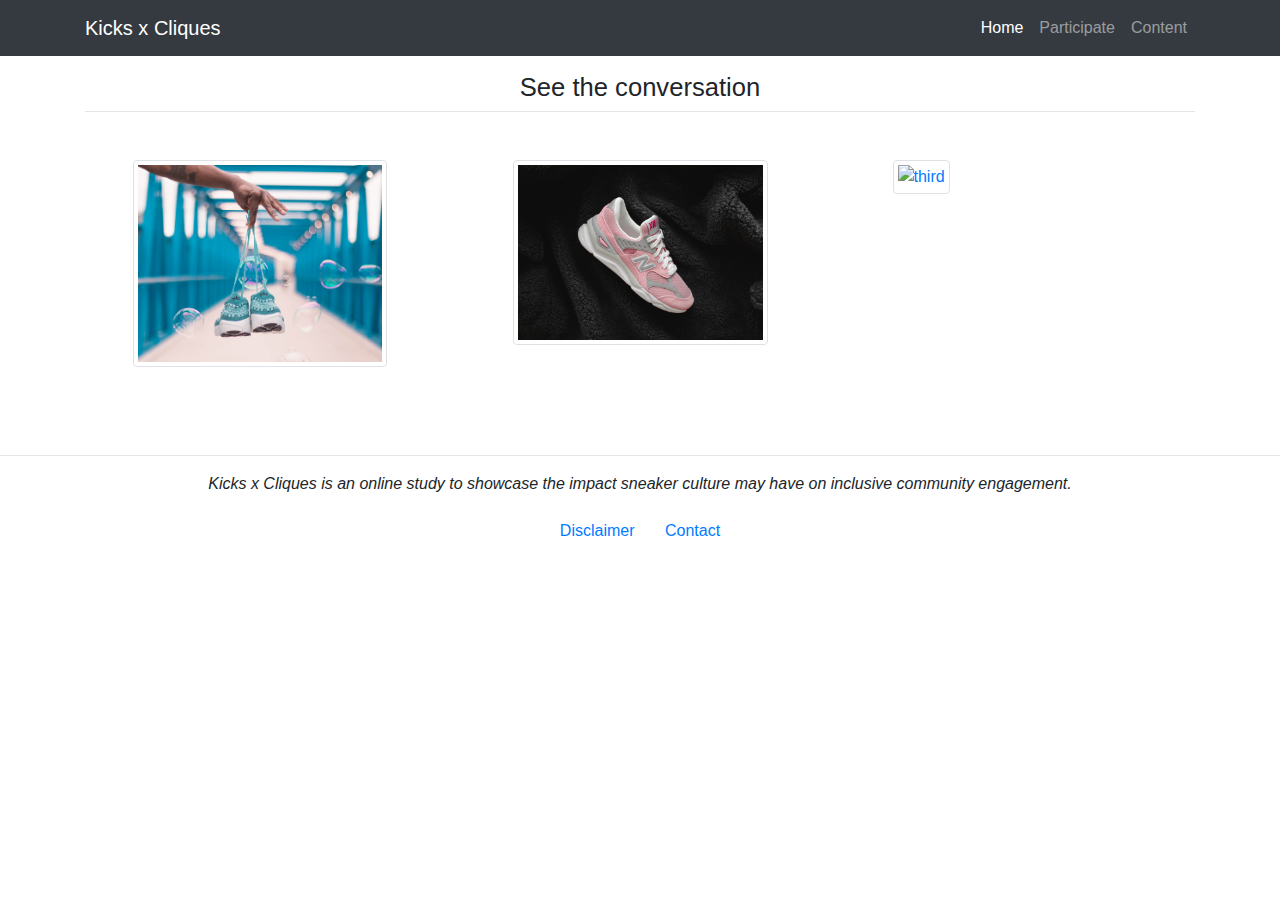
==== content.html @ 779d3080 "links + page updates" ====
<!DOCTYPE html>
  <html>
    <head>
      <title>  </title>

      <!--links to pages -->
        <link rel= "stylesheet" href = "./styles/style.css">
        <!-- jQuery must come first to prevent bootstrap error -->
        <script src = "./scripts/jquery-3.3.1.slim.min.js"> </script>
        <link rel = "stylesheet" href = "./styles/bootstrap.min.css">
        <script src = "./scripts/bootstrap.bundle.min.js"> </script>



    </head>

    <body>

      <!-- <div class = "menuBar">
        <!-- The <pre> represents pre-formatted text. This is to help keep
            spacing even between menu items.-->
        <!-- <pre>
          <center>
            About  Contact  Join/Participate  Disclaimer  Resources
          </center>
        </pre>

      <div> --> -->



        <!-- Navigation Bar-->
          <nav class="navbar navbar-expand-lg navbar-dark bg-dark fixed-top">
            <div class="container">
              <a class="navbar-brand" href="#">Kicks x Cliques</a>
              <button class="navbar-toggler" type="button" data-toggle="collapse" data-target="#navbarResponsive" aria-controls="navbarResponsive" aria-expanded="false" aria-label="Toggle navigation">
                    <span class="navbar-toggler-icon"></span>
                  </button>
              <div class="collapse navbar-collapse" id="navbarResponsive">
                <ul class="navbar-nav ml-auto">
                  <li class="nav-item active">
                    <a class="nav-link" href="#">Home
                          <span class="sr-only">(current)</span>
                        </a>
                  </li>
                <!-- <li class="nav-item">
                  <a class="nav-link" href="#">About</a>
                </li> -->
                <li class="nav-item">
                  <a class="nav-link" href="upload.html">Participate</a>
                </li>
                <li class="nav-item">
                  <a class="nav-link" href="content.html">Content</a>
                </li>
                  <!-- <li class="nav-item">
                    <a class="nav-link" href="#">About</a>
                  </li> -->
                  <!-- <li class="nav-item">
                    <a class="nav-link" href="participate.html">Participate</a>
                  </li> -->
                  <!-- <li class="nav-item">
                    <a class="nav-link" href="#">Contact</a>
                  </li> -->
                </ul>
              </div>
            </div>
          </nav>

          <header>
            <!-- Carousel slider and indicators at the bottom -->
            <!-- <div id="carouselExampleIndicators" class="carousel slide" data-ride="carousel">
              <ol class="carousel-indicators">
                <li data-target="#carouselExampleIndicators" data-slide-to="0" class="active"></li>
                <li data-target="#carouselExampleIndicators" data-slide-to="1"></li>
                <li data-target="#carouselExampleIndicators" data-slide-to="2"></li>
              </ol>
              <div class="carousel-inner" role="listbox" style="width:100%; height:100% !important;">
                <!-- Slide One - Set the background image for this slide in the line below -->
                <!-- <div class="carousel-item active" style="background-image: url('./imgs/pinkJs.jpg')">
                  <div class="carousel-caption d-none d-md-block">
                    <!-- <h3 class="display-4">First Slide</h3>
                    <p class="lead">This is a description for the first slide.</p> -->
                  <!-- </div>
                </div> -->
                <!-- Slide Two - Set the background image for this slide in the line below -->
                <!-- <div class="carousel-item" style="background-image: url('./imgs/hightopaf1.jpg')">
                  <div class="carousel-caption d-none d-md-block">
                    <!-- <h3 class="display-4">Second Slide</h3>
                    <p class="lead">This is a description for the second slide.</p> -->
                  <!-- </div>
                </div> -->
                <!-- Slide Three - Set the background image for this slide in the line below -->
                <!-- <div class="carousel-item" style="background-image: url('./imgs/chucks.jpg')">
                  <div class="carousel-caption d-none d-md-block"> -->
                    <!-- <h3 class="display-4">Third Slide</h3>
                    <p class="lead">This is a description for the third slide.</p> -->
                  <!-- </div>
                </div> -->
              <!-- </div>  -->

              <!-- the slider links at the bottom of the image to select an image to see -->
              <!-- <a class="carousel-control-prev" href="#carouselExampleIndicators" role="button" data-slide="prev">
                    <span class="carousel-control-prev-icon" aria-hidden="true"></span>
                    <span class="sr-only">Previous</span>
                  </a>
              <a class="carousel-control-next" href="#carouselExampleIndicators" role="button" data-slide="next">
                    <span class="carousel-control-next-icon" aria-hidden="true"></span>
                    <span class="sr-only">Next</span>
                  </a>
            </div> -->
          </header>

        <!-- Page Content -->
          <section class="py-5">
            <div class="container">
              <!-- <h1 class="font-weight-light">Half Page Image Slider</h1> -->
              <!-- <p class="statement" style="text-align:center" > It's more than just a shoe. Footwear can change lives. Kicks can impact communities. </p> -->
              <!-- <p class="lead">The background images for the slider are set directly in the HTML using inline CSS. The images in this snippet are from <a href="https://unsplash.com">Unsplash</a>!</p> -->
            <!-- </div>
          </section>

  <!-- CURRENT Thumbnails content -->
  <h1 class="font-weight-light text-center" style="font-size:160%"> See the conversation </h1>
    <hr class="mt-2 mb-5">
      <div class="row text-center text-lg-left">
          <div class="col-lg-3 col-md-4 col-6 mx-auto">
            <a href="#" class="d-block mb-4 h-100">
                  <img class="img-fluid img-thumbnail" src="./imgs/bluenikes.jpg" alt="first">
                </a>
          </div>

          <div class="col-lg-3 col-md-4 col-6 mx-auto">
            <a href="#" class="d-block mb-4 h-100">
                  <img class="img-fluid img-thumbnail" src="./imgs/newbalance.jpg" alt="second">
                </a>
          </div>
          <div class="col-lg-3 col-md-4 col-6 mx-auto">
            <a href="#" class="rounded mx-auto d-block">
                  <img class="img-fluid img-thumbnail" src="./imgs/adidas.jpg" class ="rounded mx-auto d-block" alt="third">
                </a>
          </div>

        </div>

        <!-- Thumbnail content -->
        <!-- <section class="py-6"> -->
        <!-- <div class="container2"> -->
            <!-- Page Content -->
              <!-- <div class="container2">

              <h1 class="font-weight-light text-center text-lg-left mt-4 mb-0"> See the conversation </h1>

              <hr class="mt-2 mb-5">

              <div class="row text-center text-lg-left"> -->

                <!-- <div class="col-6 mx-auto">
                  <a href="#" class="d-block mb-4 h-100">
                        <img class="img-fluid img-thumbnail" src="https://source.unsplash.com/pWkk7iiCoDM/400x300" alt="first">
                      </a>
                </div> -->
                <!-- <div class="col-lg-3 col-md-4 col-6 mx-auto">
                  <a href="#" class="d-block mb-4 h-100">
                        <img class="img-fluid img-thumbnail" src="https://source.unsplash.com/aob0ukAYfuI/400x300" alt="second">
                      </a>
                </div>
                <div class="col-lg-3 col-md-4 col-6">
                  <a href="#" class="rounded mx-auto d-block">
                        <img class="img-fluid img-thumbnail" src="https://source.unsplash.com/EUfxH-pze7s/400x300" class ="rounded mx-auto d-block" alt="third">
                      </a>
                </div> -->

                <!-- d-block mb-4 h-100 col-lg-3 col-md-4 col-6 -->

                <!-- <div class="col-lg-3 col-md-4 col-6">
                  <a href="#" class="d-block mb-4 h-100">
                        <img class="img-fluid img-thumbnail" src="https://source.unsplash.com/M185_qYH8vg/400x300" alt="">
                      </a>
                </div>
                <div class="col-lg-3 col-md-4 col-6">
                  <a href="#" class="d-block mb-4 h-100">
                        <img class="img-fluid img-thumbnail" src="https://source.unsplash.com/sesveuG_rNo/400x300" alt="">
                      </a>
                </div>
                <div class="col-lg-3 col-md-4 col-6">
                  <a href="#" class="d-block mb-4 h-100">
                        <img class="img-fluid img-thumbnail" src="https://source.unsplash.com/AvhMzHwiE_0/400x300" alt="">
                      </a>
                </div>
                <div class="col-lg-3 col-md-4 col-6">
                  <a href="#" class="d-block mb-4 h-100">
                        <img class="img-fluid img-thumbnail" src="https://source.unsplash.com/2gYsZUmockw/400x300" alt="">
                      </a>
                </div>
                <div class="col-lg-3 col-md-4 col-6">
                  <a href="#" class="d-block mb-4 h-100">
                        <img class="img-fluid img-thumbnail" src="https://source.unsplash.com/EMSDtjVHdQ8/400x300" alt="">
                      </a>
                </div>
                <div class="col-lg-3 col-md-4 col-6">
                  <a href="#" class="d-block mb-4 h-100">
                        <img class="img-fluid img-thumbnail" src="https://source.unsplash.com/8mUEy0ABdNE/400x300" alt="">
                      </a>
                </div>
                <div class="col-lg-3 col-md-4 col-6">
                  <a href="#" class="d-block mb-4 h-100">
                        <img class="img-fluid img-thumbnail" src="https://source.unsplash.com/G9Rfc1qccH4/400x300" alt="">
                      </a>
                </div>
                <div class="col-lg-3 col-md-4 col-6">
                  <a href="#" class="d-block mb-4 h-100">
                        <img class="img-fluid img-thumbnail" src="https://source.unsplash.com/aJeH0KcFkuc/400x300" alt="">
                      </a>
                </div>
                <div class="col-lg-3 col-md-4 col-6">
                  <a href="#" class="d-block mb-4 h-100">
                        <img class="img-fluid img-thumbnail" src="https://source.unsplash.com/p2TQ-3Bh3Oo/400x300" alt="">
                      </a>
                </div> -->
              </div>

              </div>
              <!-- /.container -->

          <!-- </div> -->
        </section>

    <!-- resources -->
        <!-- <section>

          <div class="resources">
              <h2> Resources  </h2>

              <button type="button" class="btn btn-primary">Dr. Jess Live Q&A</button>

              <button type="button" class="btn btn-primary">NAMI</button>

          </div>

        </section> -->


    <!-- disclaimer-->
      <section>

        <div class="disclaimer">
          <!-- <h2> Resources  </h2> -->
          <hr>
          <p> Kicks x Cliques is an online study to showcase the impact sneaker culture may have on inclusive community engagement. </p>
          <button type="button" class="btn btn-link">Disclaimer</button>

          <button type="button" class="btn btn-link">Contact</button>
        </div>

      </section>

    </body>

    <!--links to pages -->
    <!--links to pages -->
      <link rel= "stylesheet" href = "./styles/style.css">
      <!-- jQuery must come first to prevent bootstrap error -->
      <script src = "./scripts/jquery-3.3.1.slim.min.js"> </script>
      <link rel = "stylesheet" href = "./styles/bootstrap.min.css">
      <script src = "./scripts/bootstrap.bundle.min.js"> </script>



  </html>
---- styles/style.css ----
/* Source: https://startbootstrap.com/snippets/half-slider/ */

  .carousel-item {
    height: 40vh;
    min-height: 35px;
    background: no-repeat center center scroll;
    -webkit-background-size: cover;
    -moz-background-size: cover;
    -o-background-size: cover;
    background-size: cover;
  }

.py-5{
  /* border-style: inset; */
}

.thumbnailDiv{
  text-lg-left
  font-weight: lighter;
   text-center  mt-4 mb-0
}


/* applies sizing for all thumbnails  */
.container2 {

  height: 100%;
  width: 75%;
  text-align:center;
  display:inline-block;
  /* adisplay:inline; */
  float:none;

}

/* styling for  */
.disclaimer p{
  font-style: italic;
}

.disclaimer{
  text-align: center;
  vertical-align: bottom;

}

/* splitting the screen in half */
    .split {
      height: 100%;
      width: 50%;
      position: fixed;
      z-index: 1;
      top: 0;
      overflow-x: hidden;
      padding-top: 20px;
    }

    /* Control the left side */
    .left {
      left: 0;
      /* background-color: #111; */
    }

    /* Control the right side */
    .right {
      right: 0;
      /* background-color: red; */
    }

    /* If you want the content centered horizontally and vertically */
    .centered {
      position: absolute;
      top: 50%;
      left: 50%;
      transform: translate(-50%, -50%);
      text-align: center;
    }

    /* Style the image inside the centered container, if needed */
    .centered img {
      width: 150px;
      border-radius: 50%;
    }

.statement{
font-family: "Helvetica Neue", Helvetica, Arial, sans-serif;
font-size: 28px;
}
---- styles/style.css ----
/* Source: https://startbootstrap.com/snippets/half-slider/ */

  .carousel-item {
    height: 40vh;
    min-height: 35px;
    background: no-repeat center center scroll;
    -webkit-background-size: cover;
    -moz-background-size: cover;
    -o-background-size: cover;
    background-size: cover;
  }

.py-5{
  /* border-style: inset; */
}

.thumbnailDiv{
  text-lg-left
  font-weight: lighter;
   text-center  mt-4 mb-0
}


/* applies sizing for all thumbnails  */
.container2 {

  height: 100%;
  width: 75%;
  text-align:center;
  display:inline-block;
  /* adisplay:inline; */
  float:none;

}

/* styling for  */
.disclaimer p{
  font-style: italic;
}

.disclaimer{
  text-align: center;
  vertical-align: bottom;

}

/* splitting the screen in half */
    .split {
      height: 100%;
      width: 50%;
      position: fixed;
      z-index: 1;
      top: 0;
      overflow-x: hidden;
      padding-top: 20px;
    }

    /* Control the left side */
    .left {
      left: 0;
      /* background-color: #111; */
    }

    /* Control the right side */
    .right {
      right: 0;
      /* background-color: red; */
    }

    /* If you want the content centered horizontally and vertically */
    .centered {
      position: absolute;
      top: 50%;
      left: 50%;
      transform: translate(-50%, -50%);
      text-align: center;
    }

    /* Style the image inside the centered container, if needed */
    .centered img {
      width: 150px;
      border-radius: 50%;
    }

.statement{
font-family: "Helvetica Neue", Helvetica, Arial, sans-serif;
font-size: 28px;
}
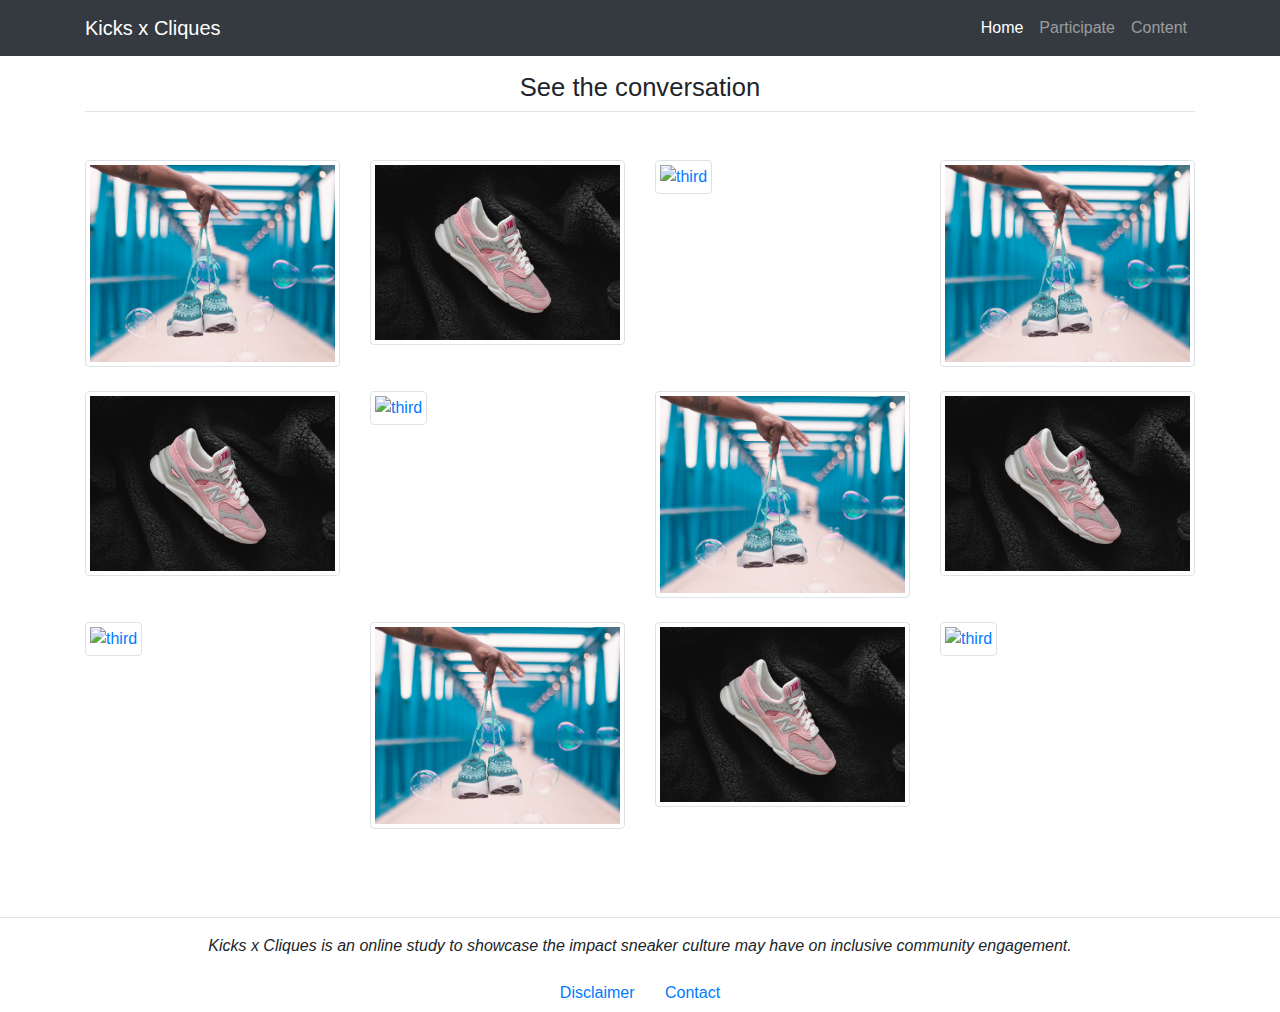
==== commit f9bba393: "updates to disclaimer page and header" ====
--- a/content.html
+++ b/content.html
@@ -141,6 +141,57 @@
                 </a>
           </div>
 
+          <div class="col-lg-3 col-md-4 col-6 mx-auto">
+            <a href="#" class="d-block mb-4 h-100">
+                  <img class="img-fluid img-thumbnail" src="./imgs/bluenikes.jpg" alt="first">
+                </a>
+          </div>
+
+          <div class="col-lg-3 col-md-4 col-6 mx-auto">
+            <a href="#" class="d-block mb-4 h-100">
+                  <img class="img-fluid img-thumbnail" src="./imgs/newbalance.jpg" alt="second">
+                </a>
+          </div>
+          <div class="col-lg-3 col-md-4 col-6 mx-auto">
+            <a href="#" class="rounded mx-auto d-block">
+                  <img class="img-fluid img-thumbnail" src="./imgs/adidas.jpg" class ="rounded mx-auto d-block" alt="third">
+                </a>
+          </div>
+
+          <div class="col-lg-3 col-md-4 col-6 mx-auto">
+            <a href="#" class="d-block mb-4 h-100">
+                  <img class="img-fluid img-thumbnail" src="./imgs/bluenikes.jpg" alt="first">
+                </a>
+          </div>
+
+          <div class="col-lg-3 col-md-4 col-6 mx-auto">
+            <a href="#" class="d-block mb-4 h-100">
+                  <img class="img-fluid img-thumbnail" src="./imgs/newbalance.jpg" alt="second">
+                </a>
+          </div>
+          <div class="col-lg-3 col-md-4 col-6 mx-auto">
+            <a href="#" class="rounded mx-auto d-block">
+                  <img class="img-fluid img-thumbnail" src="./imgs/adidas.jpg" class ="rounded mx-auto d-block" alt="third">
+                </a>
+          </div>
+
+          <div class="col-lg-3 col-md-4 col-6 mx-auto">
+            <a href="#" class="d-block mb-4 h-100">
+                  <img class="img-fluid img-thumbnail" src="./imgs/bluenikes.jpg" alt="first">
+                </a>
+          </div>
+
+          <div class="col-lg-3 col-md-4 col-6 mx-auto">
+            <a href="#" class="d-block mb-4 h-100">
+                  <img class="img-fluid img-thumbnail" src="./imgs/newbalance.jpg" alt="second">
+                </a>
+          </div>
+          <div class="col-lg-3 col-md-4 col-6 mx-auto">
+            <a href="#" class="rounded mx-auto d-block">
+                  <img class="img-fluid img-thumbnail" src="./imgs/adidas.jpg" class ="rounded mx-auto d-block" alt="third">
+                </a>
+          </div>
+
         </div>
 
         <!-- Thumbnail content -->
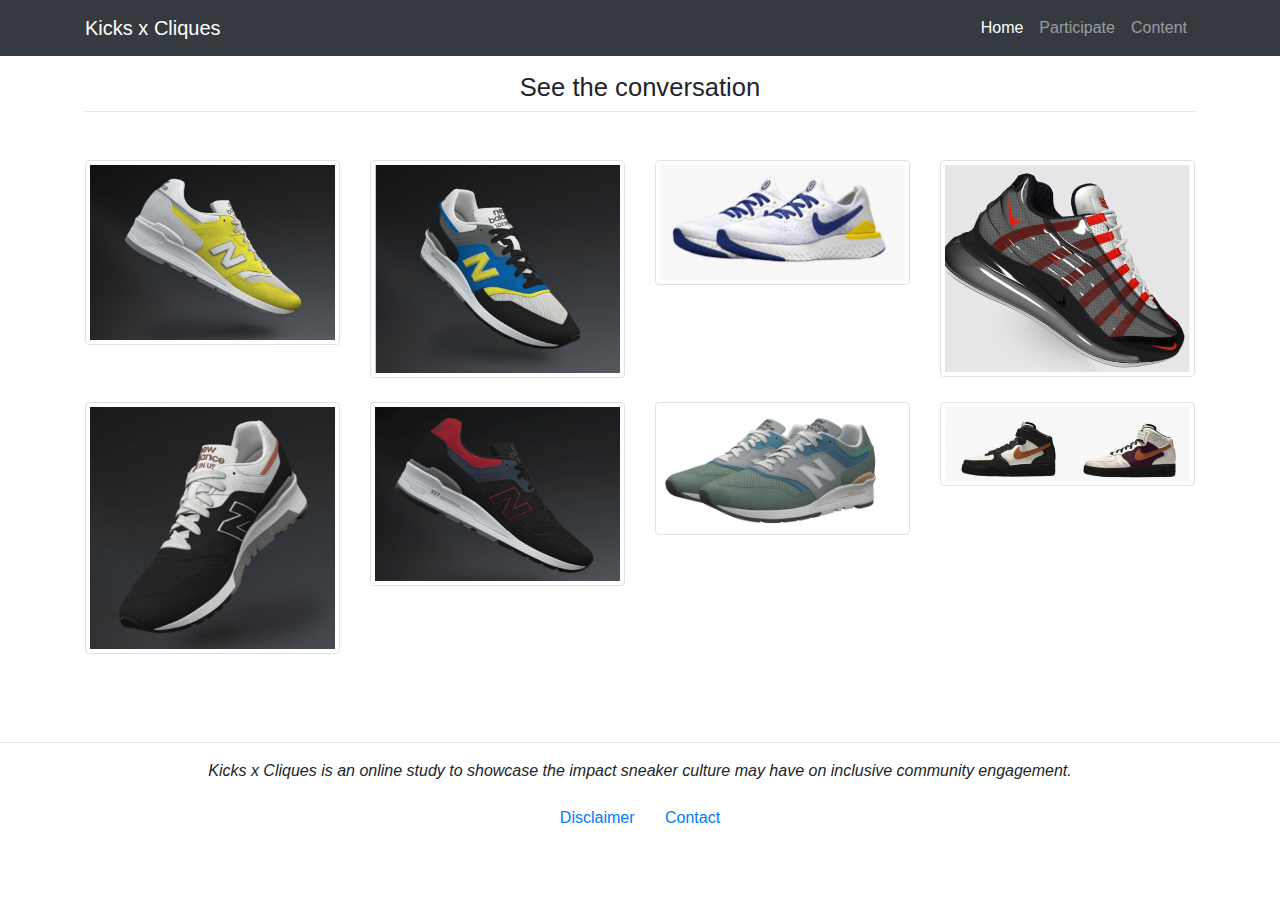
==== commit 6fa0e97d: "added images" ====
--- a/content.html
+++ b/content.html
@@ -40,7 +40,7 @@
               <div class="collapse navbar-collapse" id="navbarResponsive">
                 <ul class="navbar-nav ml-auto">
                   <li class="nav-item active">
-                    <a class="nav-link" href="#">Home
+                    <a class="nav-link" href="index.html">Home
                           <span class="sr-only">(current)</span>
                         </a>
                   </li>
@@ -126,16 +126,50 @@
       <div class="row text-center text-lg-left">
           <div class="col-lg-3 col-md-4 col-6 mx-auto">
             <a href="#" class="d-block mb-4 h-100">
-                  <img class="img-fluid img-thumbnail" src="./imgs/bluenikes.jpg" alt="first">
-                </a>
-          </div>
-
-          <div class="col-lg-3 col-md-4 col-6 mx-auto">
-            <a href="#" class="d-block mb-4 h-100">
-                  <img class="img-fluid img-thumbnail" src="./imgs/newbalance.jpg" alt="second">
-                </a>
-          </div>
-          <div class="col-lg-3 col-md-4 col-6 mx-auto">
+                  <img class="img-fluid img-thumbnail" src="./imgs/s1.png" alt="first">
+                </a>
+          </div>
+
+          <div class="col-lg-3 col-md-4 col-6 mx-auto">
+            <a href="#" class="d-block mb-4 h-100">
+                  <img class="img-fluid img-thumbnail" src="./imgs/s2.png" alt="second">
+                </a>
+          </div>
+          <div class="col-lg-3 col-md-4 col-6 mx-auto">
+            <a href="#" class="rounded mx-auto d-block">
+                  <img class="img-fluid img-thumbnail" src="./imgs/s3.png" class ="rounded mx-auto d-block" alt="third">
+                </a>
+          </div>
+
+          <div class="col-lg-3 col-md-4 col-6 mx-auto">
+            <a href="#" class="d-block mb-4 h-100">
+                  <img class="img-fluid img-thumbnail" src="./imgs/s4.png" alt="first">
+                </a>
+          </div>
+
+          <div class="col-lg-3 col-md-4 col-6 mx-auto">
+            <a href="#" class="d-block mb-4 h-100">
+                  <img class="img-fluid img-thumbnail" src="./imgs/s5.png" alt="second">
+                </a>
+          </div>
+          <div class="col-lg-3 col-md-4 col-6 mx-auto">
+            <a href="#" class="rounded mx-auto d-block">
+                  <img class="img-fluid img-thumbnail" src="./imgs/s6.png" class ="rounded mx-auto d-block" alt="third">
+                </a>
+          </div>
+
+          <div class="col-lg-3 col-md-4 col-6 mx-auto">
+            <a href="#" class="d-block mb-4 h-100">
+                  <img class="img-fluid img-thumbnail" src="./imgs/s7.png" alt="first">
+                </a>
+          </div>
+
+          <div class="col-lg-3 col-md-4 col-6 mx-auto">
+            <a href="#" class="d-block mb-4 h-100">
+                  <img class="img-fluid img-thumbnail" src="./imgs/s8.png" alt="second">
+                </a>
+          </div>
+          <!-- <div class="col-lg-3 col-md-4 col-6 mx-auto">
             <a href="#" class="rounded mx-auto d-block">
                   <img class="img-fluid img-thumbnail" src="./imgs/adidas.jpg" class ="rounded mx-auto d-block" alt="third">
                 </a>
@@ -156,41 +190,7 @@
             <a href="#" class="rounded mx-auto d-block">
                   <img class="img-fluid img-thumbnail" src="./imgs/adidas.jpg" class ="rounded mx-auto d-block" alt="third">
                 </a>
-          </div>
-
-          <div class="col-lg-3 col-md-4 col-6 mx-auto">
-            <a href="#" class="d-block mb-4 h-100">
-                  <img class="img-fluid img-thumbnail" src="./imgs/bluenikes.jpg" alt="first">
-                </a>
-          </div>
-
-          <div class="col-lg-3 col-md-4 col-6 mx-auto">
-            <a href="#" class="d-block mb-4 h-100">
-                  <img class="img-fluid img-thumbnail" src="./imgs/newbalance.jpg" alt="second">
-                </a>
-          </div>
-          <div class="col-lg-3 col-md-4 col-6 mx-auto">
-            <a href="#" class="rounded mx-auto d-block">
-                  <img class="img-fluid img-thumbnail" src="./imgs/adidas.jpg" class ="rounded mx-auto d-block" alt="third">
-                </a>
-          </div>
-
-          <div class="col-lg-3 col-md-4 col-6 mx-auto">
-            <a href="#" class="d-block mb-4 h-100">
-                  <img class="img-fluid img-thumbnail" src="./imgs/bluenikes.jpg" alt="first">
-                </a>
-          </div>
-
-          <div class="col-lg-3 col-md-4 col-6 mx-auto">
-            <a href="#" class="d-block mb-4 h-100">
-                  <img class="img-fluid img-thumbnail" src="./imgs/newbalance.jpg" alt="second">
-                </a>
-          </div>
-          <div class="col-lg-3 col-md-4 col-6 mx-auto">
-            <a href="#" class="rounded mx-auto d-block">
-                  <img class="img-fluid img-thumbnail" src="./imgs/adidas.jpg" class ="rounded mx-auto d-block" alt="third">
-                </a>
-          </div>
+          </div> -->
 
         </div>
 
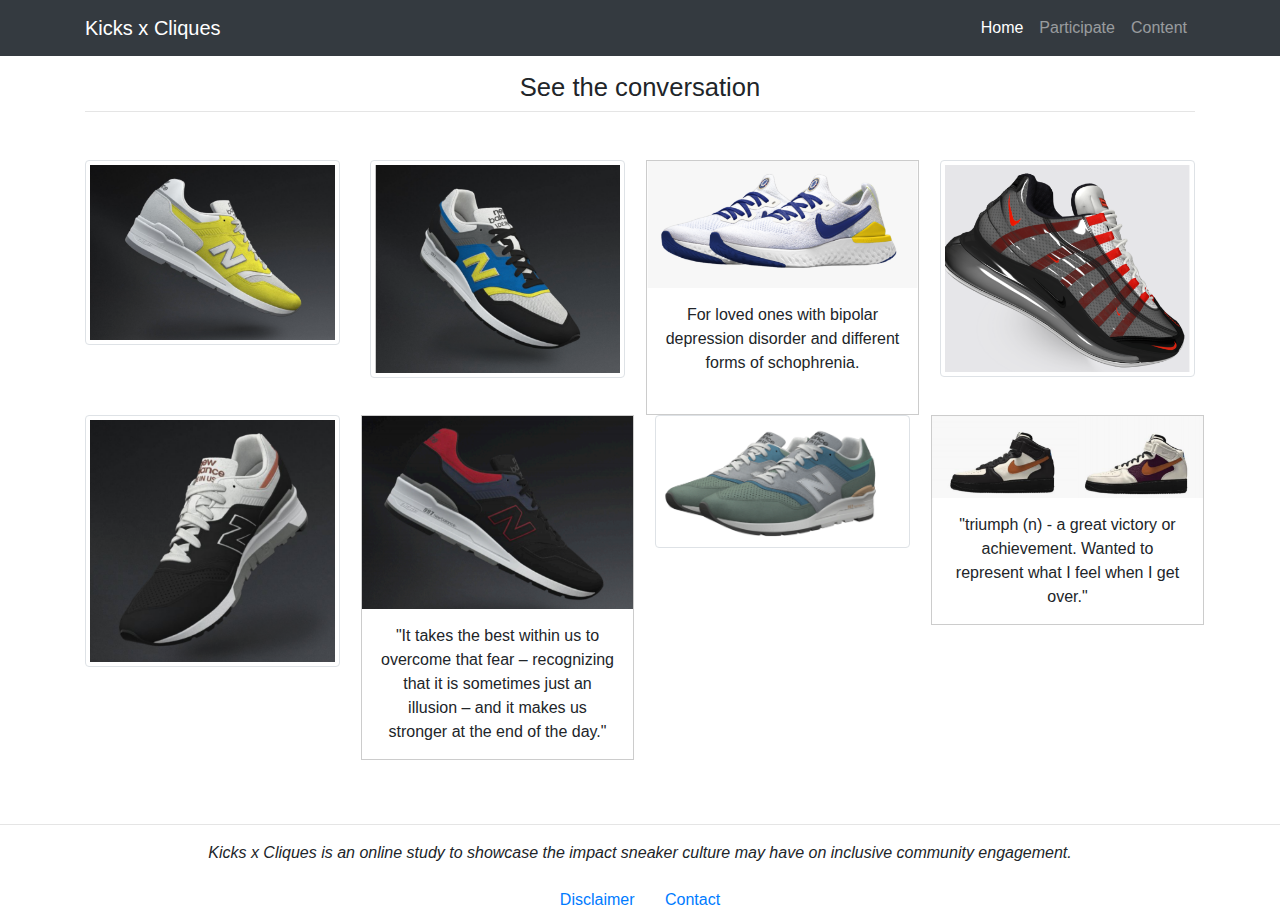
==== commit 4cbf9a0a: "added description to some images" ====
--- a/content.html
+++ b/content.html
@@ -135,12 +135,24 @@
                   <img class="img-fluid img-thumbnail" src="./imgs/s2.png" alt="second">
                 </a>
           </div>
-          <div class="col-lg-3 col-md-4 col-6 mx-auto">
+          <!-- <div class="col-lg-3 col-md-4 col-6 mx-auto">
             <a href="#" class="rounded mx-auto d-block">
                   <img class="img-fluid img-thumbnail" src="./imgs/s3.png" class ="rounded mx-auto d-block" alt="third">
                 </a>
-          </div>
-
+          </div> -->
+
+          <div class="responsive">
+            <div class="gallery">
+               <a target="_blank" href="./imgs/s3.png">
+                <img src="./imgs/s3.png" alt="Cinque Terre" width="600" height="400">
+              </a>
+              <div class="desc">For loved ones with bipolar depression disorder and different forms of schophrenia.</div>
+                <br>
+            </div>
+          </div>
+
+          <br>
+          <br>
           <div class="col-lg-3 col-md-4 col-6 mx-auto">
             <a href="#" class="d-block mb-4 h-100">
                   <img class="img-fluid img-thumbnail" src="./imgs/s4.png" alt="first">
@@ -152,11 +164,41 @@
                   <img class="img-fluid img-thumbnail" src="./imgs/s5.png" alt="second">
                 </a>
           </div>
-          <div class="col-lg-3 col-md-4 col-6 mx-auto">
-            <a href="#" class="rounded mx-auto d-block">
-                  <img class="img-fluid img-thumbnail" src="./imgs/s6.png" class ="rounded mx-auto d-block" alt="third">
-                </a>
-          </div>
+
+
+          <div class="responsive">
+            <div class="gallery">
+               <a target="_blank" href="./imgs/s6.png">
+                <img src="./imgs/s6.png" alt="Cinque Terre" width="600" height="400">
+              </a>
+              <div class="desc">"It takes the best within us to overcome that fear – recognizing that it is
+                sometimes just an illusion – and it makes us stronger at the end of the day."</div>
+            </div>
+          </div>
+
+
+          <!-- <div class="col-lg-3 col-md-4 col-6 mx-auto">
+            <div class="responsive">
+              <div class="gallery">
+                <a href="_blank" class="rounded mx-auto d-block">
+                  <img class="img-fluid img-thumbnail" src="./imgs/s6.png" class ="rounded mx-auto d-block" alt="third" width="600" height="400">
+                  <div class="overlay"> -->
+                    <!-- <div class="text">It takes the best within us to overcome that fear – recognizing that it is
+                      sometimes just an illusion – and it makes us stronger at the end of the day.</div>
+                  </div> -->
+
+                  <!-- <div class="responsive">
+                    <div class="gallery"> -->
+                      <!-- <a target="_blank" href="img_5terre.jpg"> -->
+                        <!-- <img src="img_5terre.jpg" alt="Cinque Terre" width="600" height="400"> -->
+                      <!-- </a> -->
+                      <!-- <div class="desc">Add a description of the image here</div> -->
+                    <!-- </div>
+                  </div> -->
+              <!-- </a>
+              <div class="desc">Add a description of the image here</div>
+            </div>
+          </div> -->
 
           <div class="col-lg-3 col-md-4 col-6 mx-auto">
             <a href="#" class="d-block mb-4 h-100">
@@ -164,11 +206,31 @@
                 </a>
           </div>
 
+
+          <div class="responsive">
+            <div class="gallery">
+               <a target="_blank" href="./imgs/s8.png">
+                <img src="./imgs/s8.png" alt="Cinque Terre" width="600" height="400">
+              </a>
+              <div class="desc">"triumph (n) - a great victory or achievement. Wanted to
+                represent what I feel when I get over."</div>
+            </div>
+          </div>
+<!--
           <div class="col-lg-3 col-md-4 col-6 mx-auto">
             <a href="#" class="d-block mb-4 h-100">
                   <img class="img-fluid img-thumbnail" src="./imgs/s8.png" alt="second">
-                </a>
-          </div>
+                  <div class="overlay">
+                    <div class="text">triumph (n) - a great victory or achievement. Wanted to
+                      represent what I feel when I get over.</div>
+                  </div> -->
+                <!-- </a> -->
+
+          <!-- </div> -->
+
+
+
+
           <!-- <div class="col-lg-3 col-md-4 col-6 mx-auto">
             <a href="#" class="rounded mx-auto d-block">
                   <img class="img-fluid img-thumbnail" src="./imgs/adidas.jpg" class ="rounded mx-auto d-block" alt="third">
--- a/styles/style.css
+++ b/styles/style.css
@@ -86,3 +86,119 @@
 font-family: "Helvetica Neue", Helvetica, Arial, sans-serif;
 font-size: 28px;
 }
+
+
+/* Source: https://www.w3schools.com/css/css_tooltip.asp */
+/* Tooltip container */
+/* .tooltip {
+  position: relative;
+  display: inline-block;
+  border-bottom: 1px dotted black; /* If you want dots under the hoverable text */
+/* } */
+
+/* Tooltip text */
+/* .tooltip .tooltiptext {
+  visibility: hidden;
+  width: 120px;
+  background-color: black;
+  color: #fff;
+  text-align: center;
+  padding: 5px 0;
+  border-radius: 6px;
+
+  /* Position the tooltip text - see examples below! */
+  /* position: absolute;
+  z-index: 1;
+}
+
+/* Show the tooltip text when you mouse over the tooltip container */
+/* .tooltip:hover .tooltiptext {
+  /* visibility: visible;
+} */
+
+
+/* Source:https://www.w3schools.com/css/tryit.asp?filename=trycss_css_image_overlay_fade */
+/* .container {
+  position: relative;
+  width: 50%;
+}
+
+.image {
+  display: block;
+  width: 100%;
+  height: auto;
+}
+
+.overlay {
+  position: absolute;
+  top: 0;
+  bottom: 0;
+  left: 0;
+  right: 0;
+  height: 100%;
+  width: 100%;
+  opacity: 0;
+  transition: .5s ease;
+  background-color: #FFFFFF;
+}
+
+.container:hover .overlay {
+  opacity: 1;
+}
+
+.text {
+  color: black;
+  font-size: 16px;
+  position: absolute;
+  top: 50%;
+  left: 50%;
+  transform: translate(-50%, -50%);
+  -ms-transform: translate(-50%, -50%);
+} */
+
+div.gallery {
+  border: 1px solid #ccc;
+}
+
+div.gallery:hover {
+  border: 1px solid #777;
+}
+
+div.gallery img {
+  width: 100%;
+  height: auto;
+}
+
+div.desc {
+  padding: 15px;
+  text-align: center;
+}
+
+* {
+  box-sizing: border-box;
+}
+
+.responsive {
+  padding: 0 6px;
+  float: left;
+  width: 24.99999%;
+}
+
+@media only screen and (max-width: 700px) {
+  .responsive {
+    width: 49.99999%;
+    margin: 6px 0;
+  }
+}
+
+@media only screen and (max-width: 500px) {
+  .responsive {
+    width: 100%;
+  }
+}
+
+.clearfix:after {
+  content: "";
+  display: table;
+  clear: both;
+}
--- a/styles/style.css
+++ b/styles/style.css
@@ -86,3 +86,119 @@
 font-family: "Helvetica Neue", Helvetica, Arial, sans-serif;
 font-size: 28px;
 }
+
+
+/* Source: https://www.w3schools.com/css/css_tooltip.asp */
+/* Tooltip container */
+/* .tooltip {
+  position: relative;
+  display: inline-block;
+  border-bottom: 1px dotted black; /* If you want dots under the hoverable text */
+/* } */
+
+/* Tooltip text */
+/* .tooltip .tooltiptext {
+  visibility: hidden;
+  width: 120px;
+  background-color: black;
+  color: #fff;
+  text-align: center;
+  padding: 5px 0;
+  border-radius: 6px;
+
+  /* Position the tooltip text - see examples below! */
+  /* position: absolute;
+  z-index: 1;
+}
+
+/* Show the tooltip text when you mouse over the tooltip container */
+/* .tooltip:hover .tooltiptext {
+  /* visibility: visible;
+} */
+
+
+/* Source:https://www.w3schools.com/css/tryit.asp?filename=trycss_css_image_overlay_fade */
+/* .container {
+  position: relative;
+  width: 50%;
+}
+
+.image {
+  display: block;
+  width: 100%;
+  height: auto;
+}
+
+.overlay {
+  position: absolute;
+  top: 0;
+  bottom: 0;
+  left: 0;
+  right: 0;
+  height: 100%;
+  width: 100%;
+  opacity: 0;
+  transition: .5s ease;
+  background-color: #FFFFFF;
+}
+
+.container:hover .overlay {
+  opacity: 1;
+}
+
+.text {
+  color: black;
+  font-size: 16px;
+  position: absolute;
+  top: 50%;
+  left: 50%;
+  transform: translate(-50%, -50%);
+  -ms-transform: translate(-50%, -50%);
+} */
+
+div.gallery {
+  border: 1px solid #ccc;
+}
+
+div.gallery:hover {
+  border: 1px solid #777;
+}
+
+div.gallery img {
+  width: 100%;
+  height: auto;
+}
+
+div.desc {
+  padding: 15px;
+  text-align: center;
+}
+
+* {
+  box-sizing: border-box;
+}
+
+.responsive {
+  padding: 0 6px;
+  float: left;
+  width: 24.99999%;
+}
+
+@media only screen and (max-width: 700px) {
+  .responsive {
+    width: 49.99999%;
+    margin: 6px 0;
+  }
+}
+
+@media only screen and (max-width: 500px) {
+  .responsive {
+    width: 100%;
+  }
+}
+
+.clearfix:after {
+  content: "";
+  display: table;
+  clear: both;
+}
